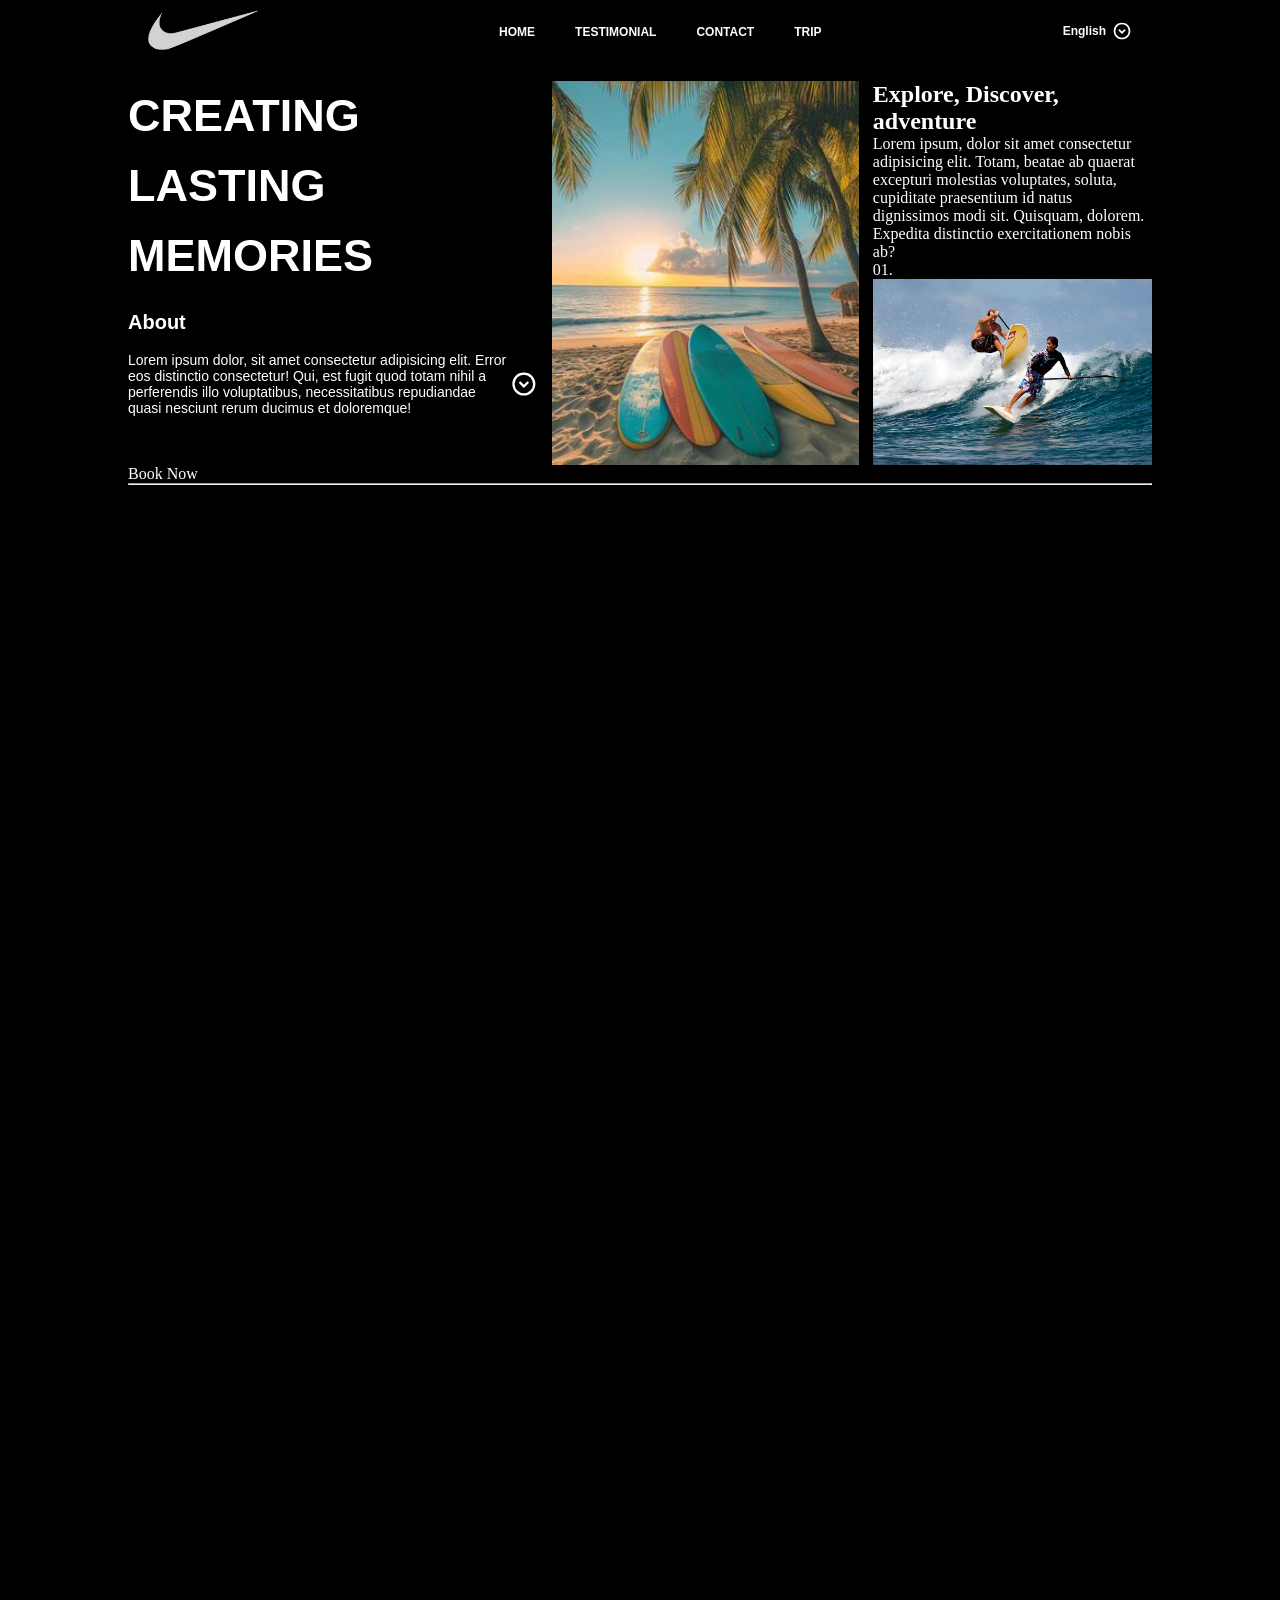
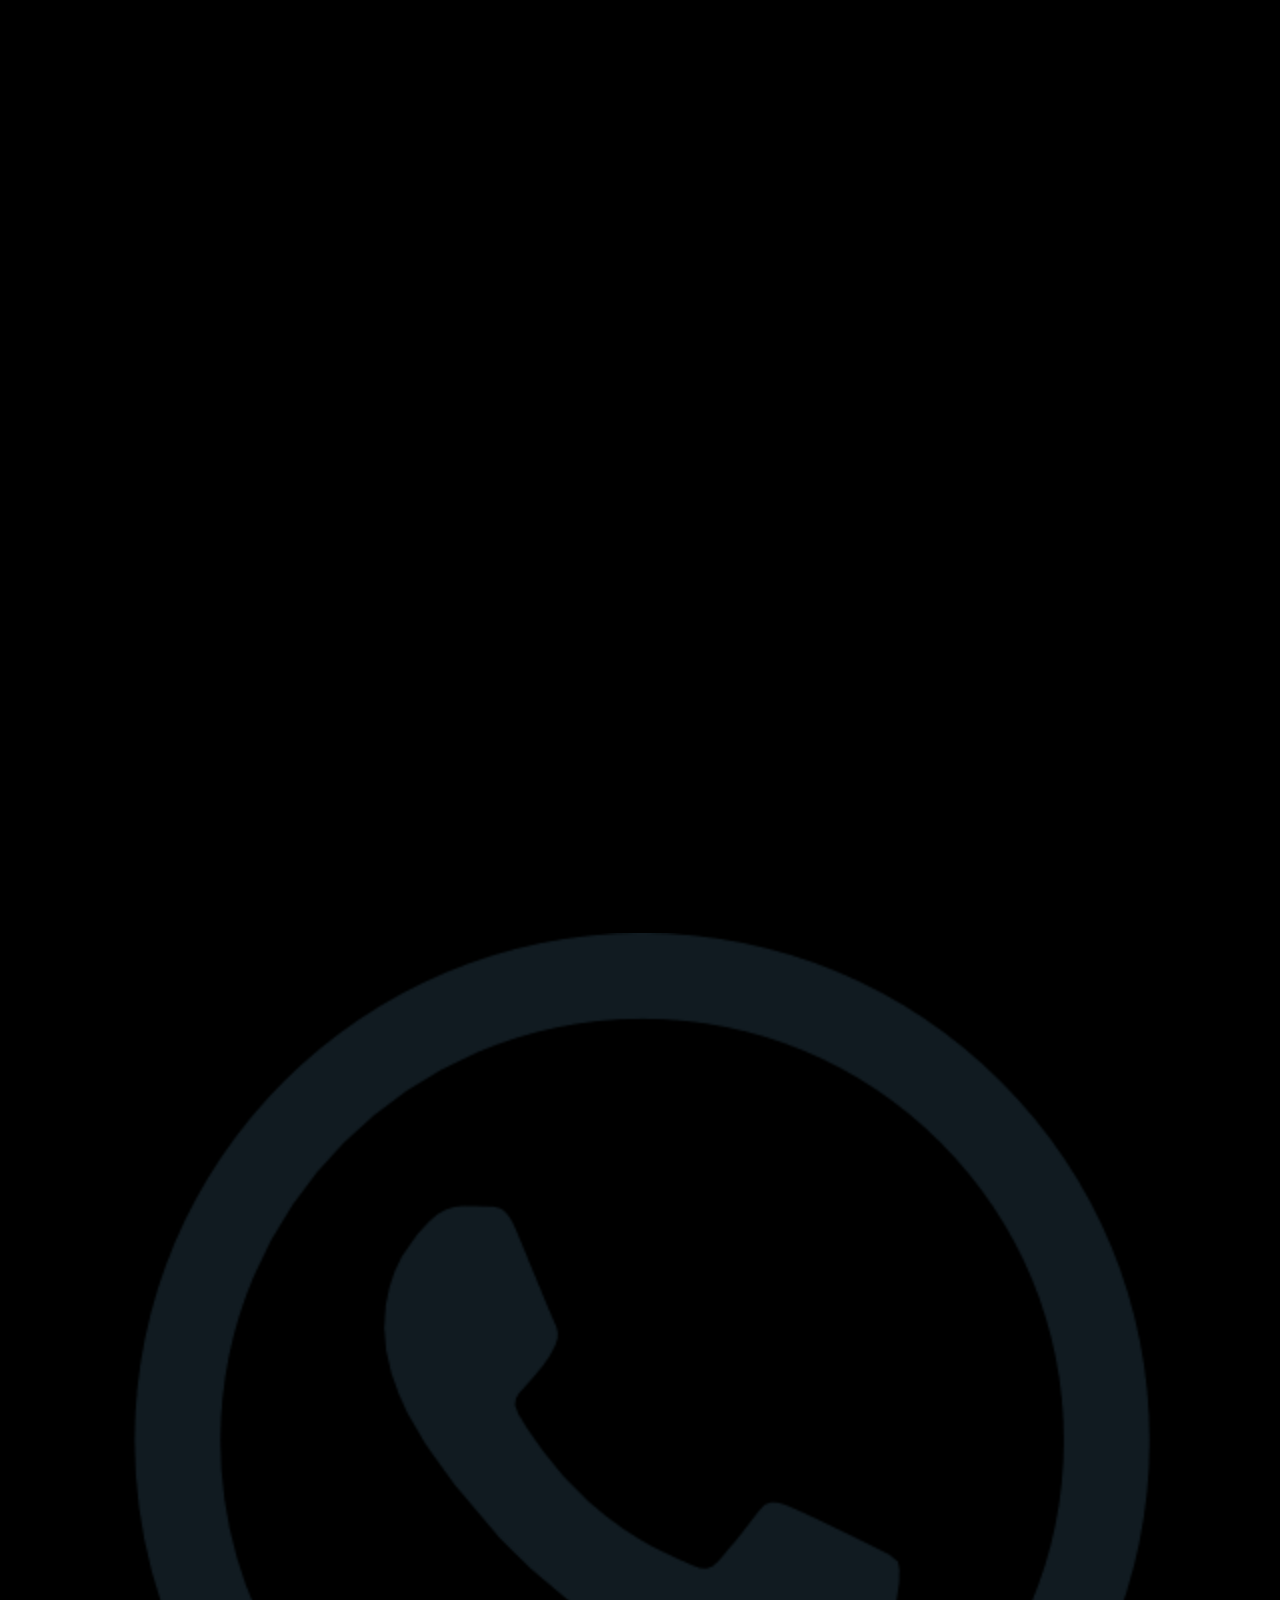
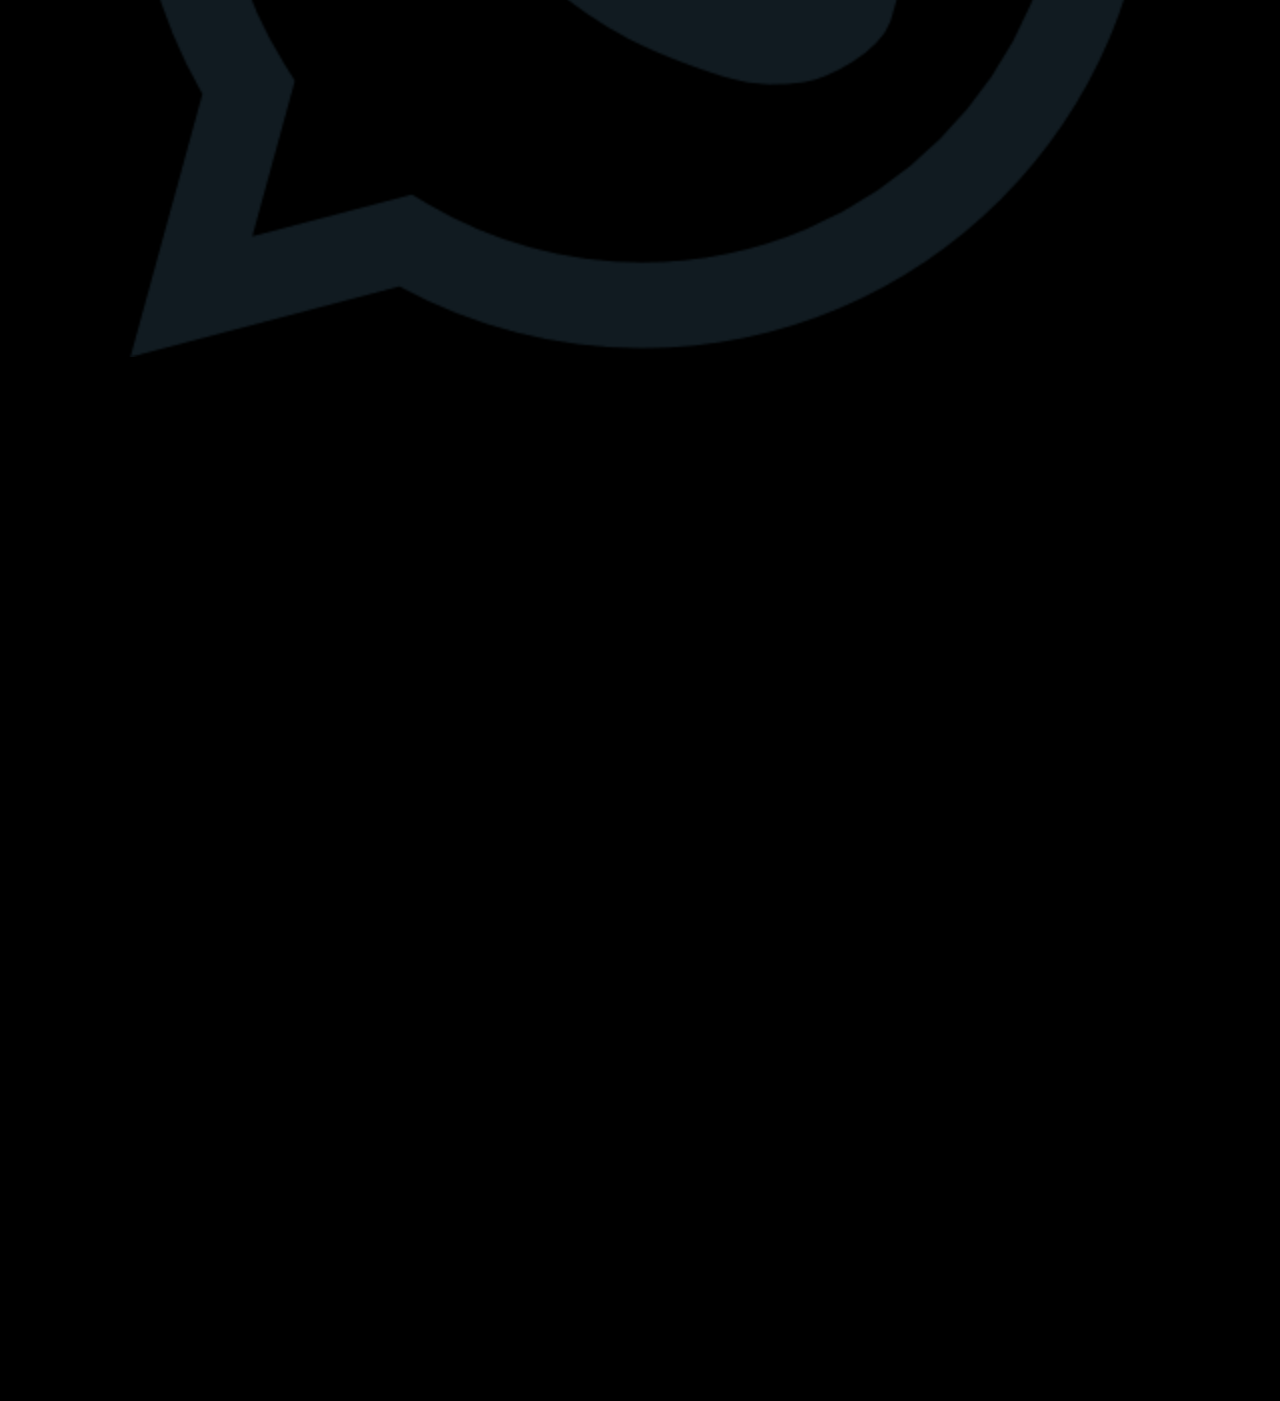
==== index.html @ d1ce79e4 "init" ====
<!DOCTYPE html>
<html lang="en">

<head>
    <meta charset="UTF-8">
    <meta name="viewport" content="width=device-width, initial-scale=1.0">
    <title>Document</title>
    <link rel="stylesheet" href="assets/style/style.css">
</head>

<body>
    <header>
        <div>
            <div class="logo">
            <img src="assets/images/logo.png" alt="">
        </div>
        <nav>
            <ul class="nav-container">
                <li>
                    <a href="#">
                        <p>Home</p>
                        <!-- <hr> -->
                    </a>
                </li>
                <li>
                    <a href="#">
                        <p>Testimonial</p>
                    </a>
                </li>
                <li>
                    <a href="#">
                        <p>contact</p>
                    </a>
                </li>
                <li>
                    <a href="#">
                        <p>Trip</p>
                    </a>
                </li>
            </ul>
        </nav>
        <div class="language-button">
            <a href="#">
                <p>English</p>
                <svg xmlns="http://www.w3.org/2000/svg" height="24px" viewBox="0 -960 960 960" width="24px"
                    fill="#000000">
                    <path
                        d="m480-340 180-180-57-56-123 123-123-123-57 56 180 180Zm0 260q-83 0-156-31.5T197-197q-54-54-85.5-127T80-480q0-83 31.5-156T197-763q54-54 127-85.5T480-880q83 0 156 31.5T763-763q54 54 85.5 127T880-480q0 83-31.5 156T763-197q-54 54-127 85.5T480-80Zm0-80q134 0 227-93t93-227q0-134-93-227t-227-93q-134 0-227 93t-93 227q0 134 93 227t227 93Zm0-320Z" />
                </svg>
            </a>
        </div>
        </div>
    </header>
    <main>
        <section class="section-1">
            <div class="section-1-top">
                <div class="left-content">
                    <div class="left-content-heading">
                        <h1>
                            Creating Lasting Memories
                        </h1>
                    </div>
                    <div class="left-content-about">
                        <div>
                            <h4>About</h4>
                        </div>
                        <div class="left-content-desc">                          
                            <p>
                                Lorem ipsum dolor, sit amet consectetur adipisicing elit. Error eos distinctio
                                consectetur! Qui, est fugit quod totam nihil a perferendis illo voluptatibus,
                                necessitatibus repudiandae quasi nesciunt rerum ducimus et doloremque!
                            </p>                    
                            <svg xmlns="http://www.w3.org/2000/svg" height="24px" viewBox="0 -960 960 960"
                                width="24px" fill="#000000">
                                <path
                                    d="m480-340 180-180-57-56-123 123-123-123-57 56 180 180Zm0 260q-83 0-156-31.5T197-197q-54-54-85.5-127T80-480q0-83 31.5-156T197-763q54-54 127-85.5T480-880q83 0 156 31.5T763-763q54 54 85.5 127T880-480q0 83-31.5 156T763-197q-54 54-127 85.5T480-80Zm0-80q134 0 227-93t93-227q0-134-93-227t-227-93q-134 0-227 93t-93 227q0 134 93 227t227 93Zm0-320Z" />
                            </svg>                            
                        </div>
                    </div>
                </div>
                <div class="center-content">
                    <img src="assets/images/beach-surfboard.jpg" alt="">
                </div>
                <div class="right-content">
                    <div>
                        <h1>Explore, Discover, adventure</h1>
                    </div>
                    <div>
                        <div>
                            <p>
                                Lorem ipsum, dolor sit amet consectetur adipisicing elit. Totam, beatae ab quaerat excepturi molestias voluptates, soluta, cupiditate praesentium id natus dignissimos modi sit. Quisquam, dolorem. Expedita distinctio exercitationem nobis ab?
                            </p>
                        </div>
                        <div>
                            <p>
                                01.
                            </p>
                        </div>
                    </div>
                    <div>
                        <img src="assets/images/543.webp" alt="Suring on Water">
                    </div>
                </div>
            </div>
            <div class="section-1-bottom">
                <div>
                    <p>Book Now</p>
                </div>
                <div>
                    <hr>
                </div>
                <div>
                    <div>
                        <img src="assets/images/fb.png" alt="">
                    </div>
                    <div>
                        <img src="assets/images/twitter.png" alt="">
                    </div>
                    <div>
                        <img src="assets/images/whatsapp.png" alt="">
                    </div>
                    <div>
                        <img src="assets/images/instagram.png" alt="">
                    </div>
                </div>
            </div>
        </section>
    </main>
</body>

</html>
---- assets/style/style.css ----
*{
    margin: 0px;
    padding: 0px;
    box-sizing: border-box;
    text-decoration: none;
    list-style: none;
}

a{
    text-decoration: none;
}

img{
    width: 100%;
    display: block;
}

body{
    background-color: black;
    color: white;
}



header{
    width: 100%;   
}

header > div {
    margin: 0px auto;
    width: 80%;
    display: flex;
    justify-content: space-between;
    padding: 10px 20px;
    align-items: center;
    font-family: Arial, Helvetica, sans-serif;
    font-weight: 600;
    font-size: 16px;
}
.logo > img{
    width: 110px !important;
}

.nav-container{
    display: flex;
    gap:40px;
    align-items: center;
    justify-content: center;
}
.nav-container > li > a {
    color: white;
    text-transform: uppercase;
    font-size: 12px;
    display: inline-block;
}

.nav-container > li > a > hr{
    width: 90%;
    margin: 4px auto 0px auto;
    height:3px;
    background-color: white;
    border-radius: 20px;
}

.language-button > a{
    display: flex;
    color: white;
    gap: 6px;
    align-items: center;
    /* text-transform: uppercase; */
    font-size: 12px;
    
}
.language-button > a > svg {

    fill: white;
    width: 20px;
    height: 20px;
}

.section-1{
    width: 80%;
    margin: 20px auto;
}

.section-1-top{
    display: flex;    
    gap: 14px;
    width: 100%;
}


.left-content{
    flex: 0 0 40%;
}

.left-content-heading{
    font-size: 30px;
    font-family: Arial, Helvetica, sans-serif;
    font-weight: 300;
    text-transform: uppercase;
    line-height: 70px;
}

.left-content-about {
    margin: 20px 0px;
}

.left-content-about > div > h4{
    font-size: 20px;
    font-family: Arial, Helvetica, sans-serif;
    font-weight: 600;
}

.left-content-desc{    
    font-size: 14px;
    display: flex;
    justify-content: space-between;
    align-items: center;
    font-family: Arial, Helvetica, sans-serif;
}
.left-content-desc > svg {
    fill: white;
    width: 100px;
    height: 100px;
}
.center-content{
    flex: 0 0 30%;
    max-width: 30%;
    background-color: blue;
    overflow: hidden; /* prevents image from coming outside */
}

.center-content img{
    height: 100%;
    object-fit: cover;
}

.right-content{
    flex: 30%;
}
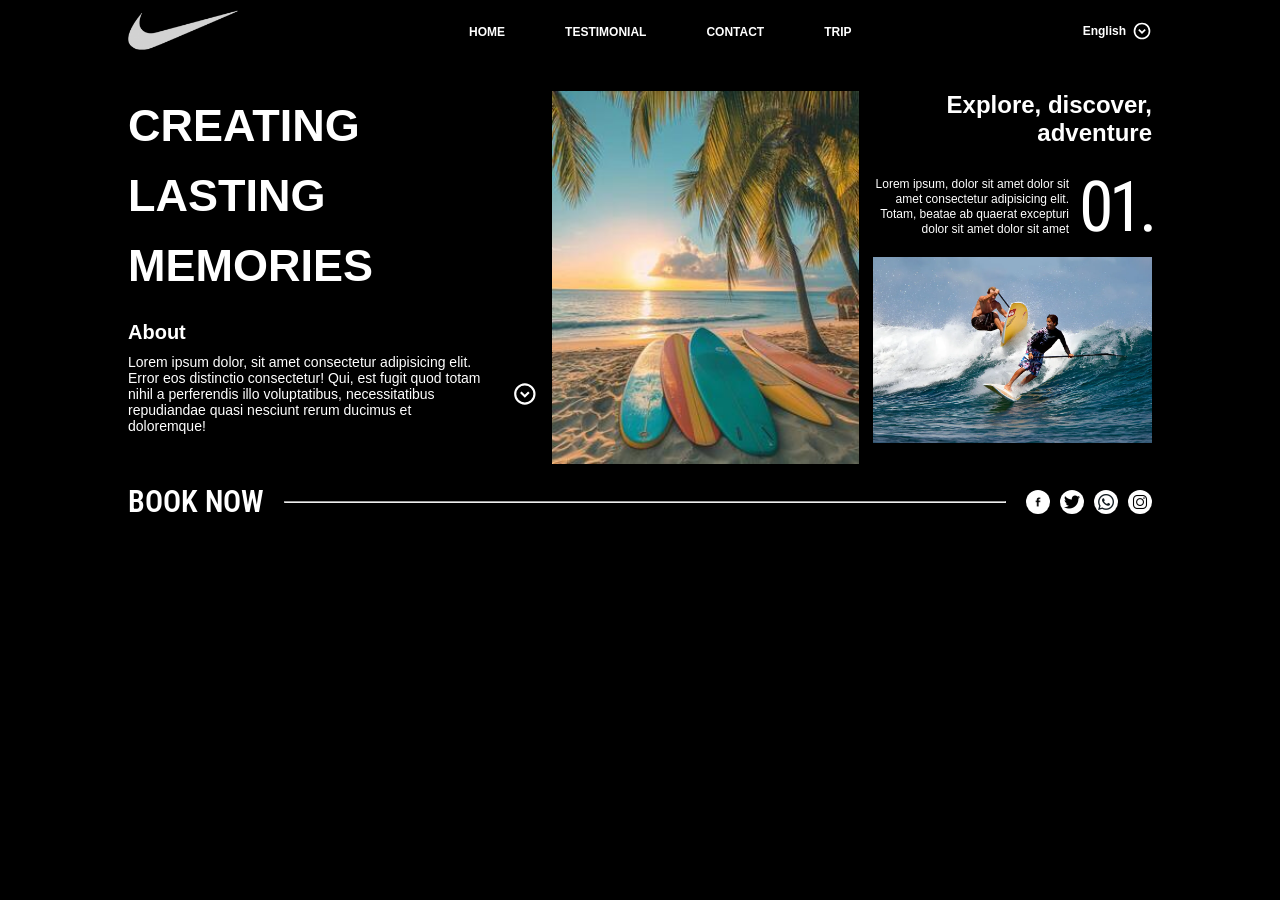
==== commit f341fd3c: "Enhance HTML structure and add font preconnect Added preconnect links for Google Fonts and updated c" ====
--- a/index.html
+++ b/index.html
@@ -6,15 +6,19 @@
     <meta name="viewport" content="width=device-width, initial-scale=1.0">
     <title>Document</title>
     <link rel="stylesheet" href="assets/style/style.css">
+
+    <link rel="preconnect" href="https://fonts.googleapis.com">
+    <link rel="preconnect" href="https://fonts.gstatic.com" crossorigin>
+    <link href="https://fonts.googleapis.com/css2?family=Roboto+Condensed:ital,wght@0,100..900;1,100..900&display=swap"
+        rel="stylesheet">
 </head>
 
 <body>
     <header>
-        <div>
+        <div class="header-container">
             <div class="logo">
-            <img src="assets/images/logo.png" alt="">
-        </div>
-        <nav>
+                <img src="assets/images/logo.png" alt="">
+            </div>
             <ul class="nav-container">
                 <li>
                     <a href="#">
@@ -38,17 +42,16 @@
                     </a>
                 </li>
             </ul>
-        </nav>
-        <div class="language-button">
-            <a href="#">
-                <p>English</p>
-                <svg xmlns="http://www.w3.org/2000/svg" height="24px" viewBox="0 -960 960 960" width="24px"
-                    fill="#000000">
-                    <path
-                        d="m480-340 180-180-57-56-123 123-123-123-57 56 180 180Zm0 260q-83 0-156-31.5T197-197q-54-54-85.5-127T80-480q0-83 31.5-156T197-763q54-54 127-85.5T480-880q83 0 156 31.5T763-763q54 54 85.5 127T880-480q0 83-31.5 156T763-197q-54 54-127 85.5T480-80Zm0-80q134 0 227-93t93-227q0-134-93-227t-227-93q-134 0-227 93t-93 227q0 134 93 227t227 93Zm0-320Z" />
-                </svg>
-            </a>
-        </div>
+            <div class="language-button">
+                <a href="#">
+                    <p>English</p>
+                    <svg xmlns="http://www.w3.org/2000/svg" height="24px" viewBox="0 -960 960 960" width="24px"
+                        fill="#000000">
+                        <path
+                            d="m480-340 180-180-57-56-123 123-123-123-57 56 180 180Zm0 260q-83 0-156-31.5T197-197q-54-54-85.5-127T80-480q0-83 31.5-156T197-763q54-54 127-85.5T480-880q83 0 156 31.5T763-763q54 54 85.5 127T880-480q0 83-31.5 156T763-197q-54 54-127 85.5T480-80Zm0-80q134 0 227-93t93-227q0-134-93-227t-227-93q-134 0-227 93t-93 227q0 134 93 227t227 93Zm0-320Z" />
+                    </svg>
+                </a>
+            </div>
         </div>
     </header>
     <main>
@@ -64,52 +67,43 @@
                         <div>
                             <h4>About</h4>
                         </div>
-                        <div class="left-content-desc">                          
+                        <div class="left-content-desc">
                             <p>
                                 Lorem ipsum dolor, sit amet consectetur adipisicing elit. Error eos distinctio
                                 consectetur! Qui, est fugit quod totam nihil a perferendis illo voluptatibus,
                                 necessitatibus repudiandae quasi nesciunt rerum ducimus et doloremque!
-                            </p>                    
-                            <svg xmlns="http://www.w3.org/2000/svg" height="24px" viewBox="0 -960 960 960"
-                                width="24px" fill="#000000">
+                            </p>
+                            <svg xmlns="http://www.w3.org/2000/svg" height="24px" viewBox="0 -960 960 960" width="24px"
+                                fill="#000000">
                                 <path
                                     d="m480-340 180-180-57-56-123 123-123-123-57 56 180 180Zm0 260q-83 0-156-31.5T197-197q-54-54-85.5-127T80-480q0-83 31.5-156T197-763q54-54 127-85.5T480-880q83 0 156 31.5T763-763q54 54 85.5 127T880-480q0 83-31.5 156T763-197q-54 54-127 85.5T480-80Zm0-80q134 0 227-93t93-227q0-134-93-227t-227-93q-134 0-227 93t-93 227q0 134 93 227t227 93Zm0-320Z" />
-                            </svg>                            
+                            </svg>
                         </div>
                     </div>
                 </div>
                 <div class="center-content">
                     <img src="assets/images/beach-surfboard.jpg" alt="">
                 </div>
-                <div class="right-content">
-                    <div>
-                        <h1>Explore, Discover, adventure</h1>
+                <div class="right-content">                   
+                    <h1>Explore, discover, adventure</h1>                    
+                    <div class="right-content-desc">                       
+                        <p>
+                            Lorem ipsum, dolor sit amet  dolor sit amet consectetur adipisicing elit. Totam, beatae ab quaerat
+                            excepturi dolor sit amet  dolor sit amet
+                        </p>                      
+                        <p>
+                            01.
+                        </p>                        
                     </div>
-                    <div>
-                        <div>
-                            <p>
-                                Lorem ipsum, dolor sit amet consectetur adipisicing elit. Totam, beatae ab quaerat excepturi molestias voluptates, soluta, cupiditate praesentium id natus dignissimos modi sit. Quisquam, dolorem. Expedita distinctio exercitationem nobis ab?
-                            </p>
-                        </div>
-                        <div>
-                            <p>
-                                01.
-                            </p>
-                        </div>
-                    </div>
-                    <div>
+                    <div class="right-content-img">
                         <img src="assets/images/543.webp" alt="Suring on Water">
                     </div>
                 </div>
             </div>
-            <div class="section-1-bottom">
-                <div>
-                    <p>Book Now</p>
-                </div>
-                <div>
-                    <hr>
-                </div>
-                <div>
+            <div class="section-1-bottom">              
+                <p>Book Now</p>                
+                <hr>
+                <div class="icons">
                     <div>
                         <img src="assets/images/fb.png" alt="">
                     </div>
@@ -128,4 +122,4 @@
     </main>
 </body>
 
-</html>+</html>
--- a/assets/style/style.css
+++ b/assets/style/style.css
@@ -20,18 +20,17 @@
     color: white;
 }
 
-
-
 header{
+
     width: 100%;   
 }
 
-header > div {
+.header-container {
     margin: 0px auto;
     width: 80%;
     display: flex;
     justify-content: space-between;
-    padding: 10px 20px;
+    padding: 10px 0px;
     align-items: center;
     font-family: Arial, Helvetica, sans-serif;
     font-weight: 600;
@@ -43,7 +42,7 @@
 
 .nav-container{
     display: flex;
-    gap:40px;
+    gap:60px;
     align-items: center;
     justify-content: center;
 }
@@ -80,7 +79,7 @@
 
 .section-1{
     width: 80%;
-    margin: 20px auto;
+    margin: 30px auto;
 }
 
 .section-1-top{
@@ -117,6 +116,7 @@
     display: flex;
     justify-content: space-between;
     align-items: center;
+    gap: 30px;
     font-family: Arial, Helvetica, sans-serif;
 }
 .left-content-desc > svg {
@@ -138,4 +138,67 @@
 
 .right-content{
     flex: 30%;
-}+    text-align: right;
+}
+.right-content h1 {
+    font-family: Arial, Helvetica, sans-serif;
+    font-weight: 600;
+}
+.right-content-desc{
+    margin-top: 30px;
+    display: flex;
+    justify-content: right;
+    gap:10px;
+    align-items: center;
+    font-family: Arial, Helvetica, sans-serif;
+    font-size: 12px;
+    line-height: 15px;
+}
+
+.right-content-desc :last-child {
+    font-family: "Roboto Condensed", sans-serif;
+    font-size: 70px;
+    font-weight: 400;
+    letter-spacing: -5px;
+}
+
+.right-content-img{
+    margin-top: 20px;
+}
+
+.section-1-bottom{
+    width:100%;   
+    padding: 20px 0px;
+    display: flex;
+    gap: 20px;
+    justify-content: space-between;
+    align-items: center;
+}
+
+.section-1-bottom p {
+    font-size:30px;
+    text-transform: uppercase;
+    font-weight: 600;
+    font-family: "Roboto Condensed", sans-serif;
+}
+
+.section-1-bottom hr {
+ flex-grow: 1;
+ height: 2px;
+ background-color: white;
+}
+
+.icons {
+    display: flex;
+    gap:10px;
+    align-items: center;
+}
+
+.icons div {
+    background-color: white;
+    border-radius: 100%;
+    width: 24px;
+    height: 24px;
+    padding: 4px;
+
+}
